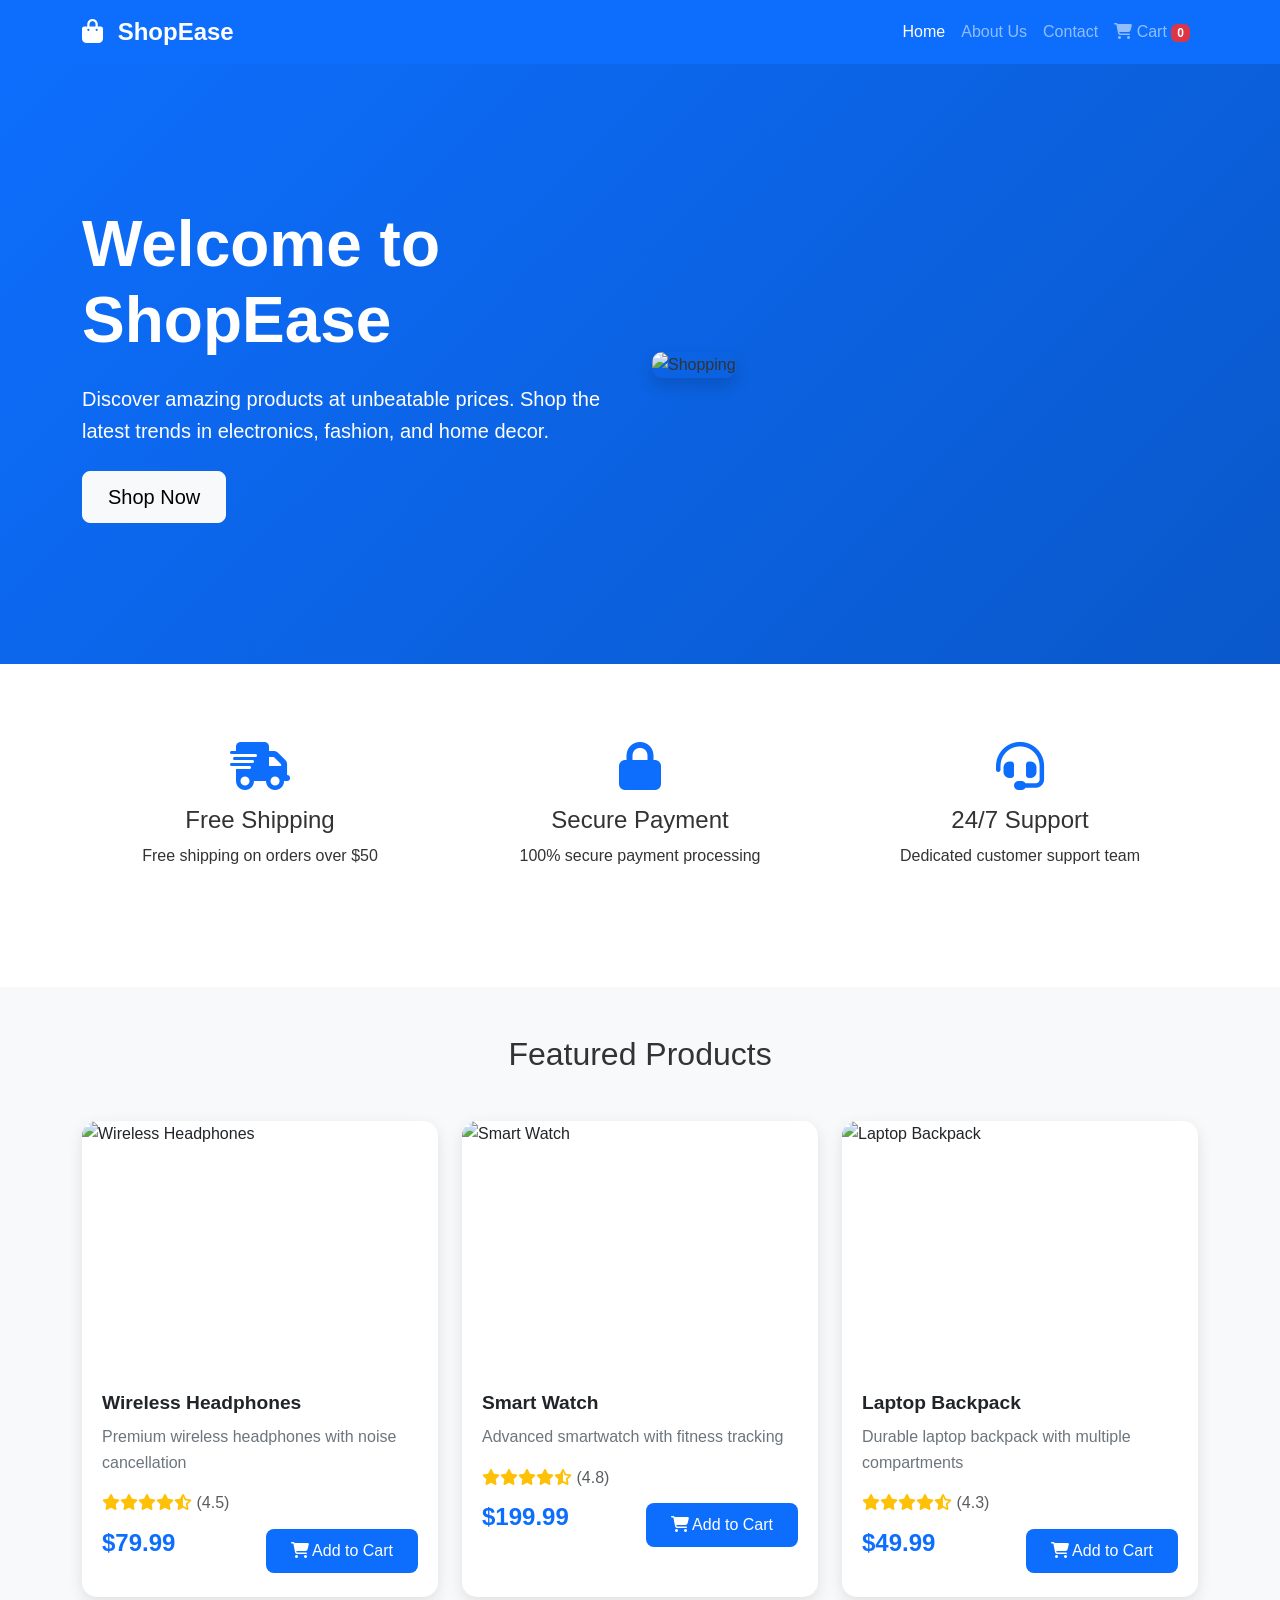
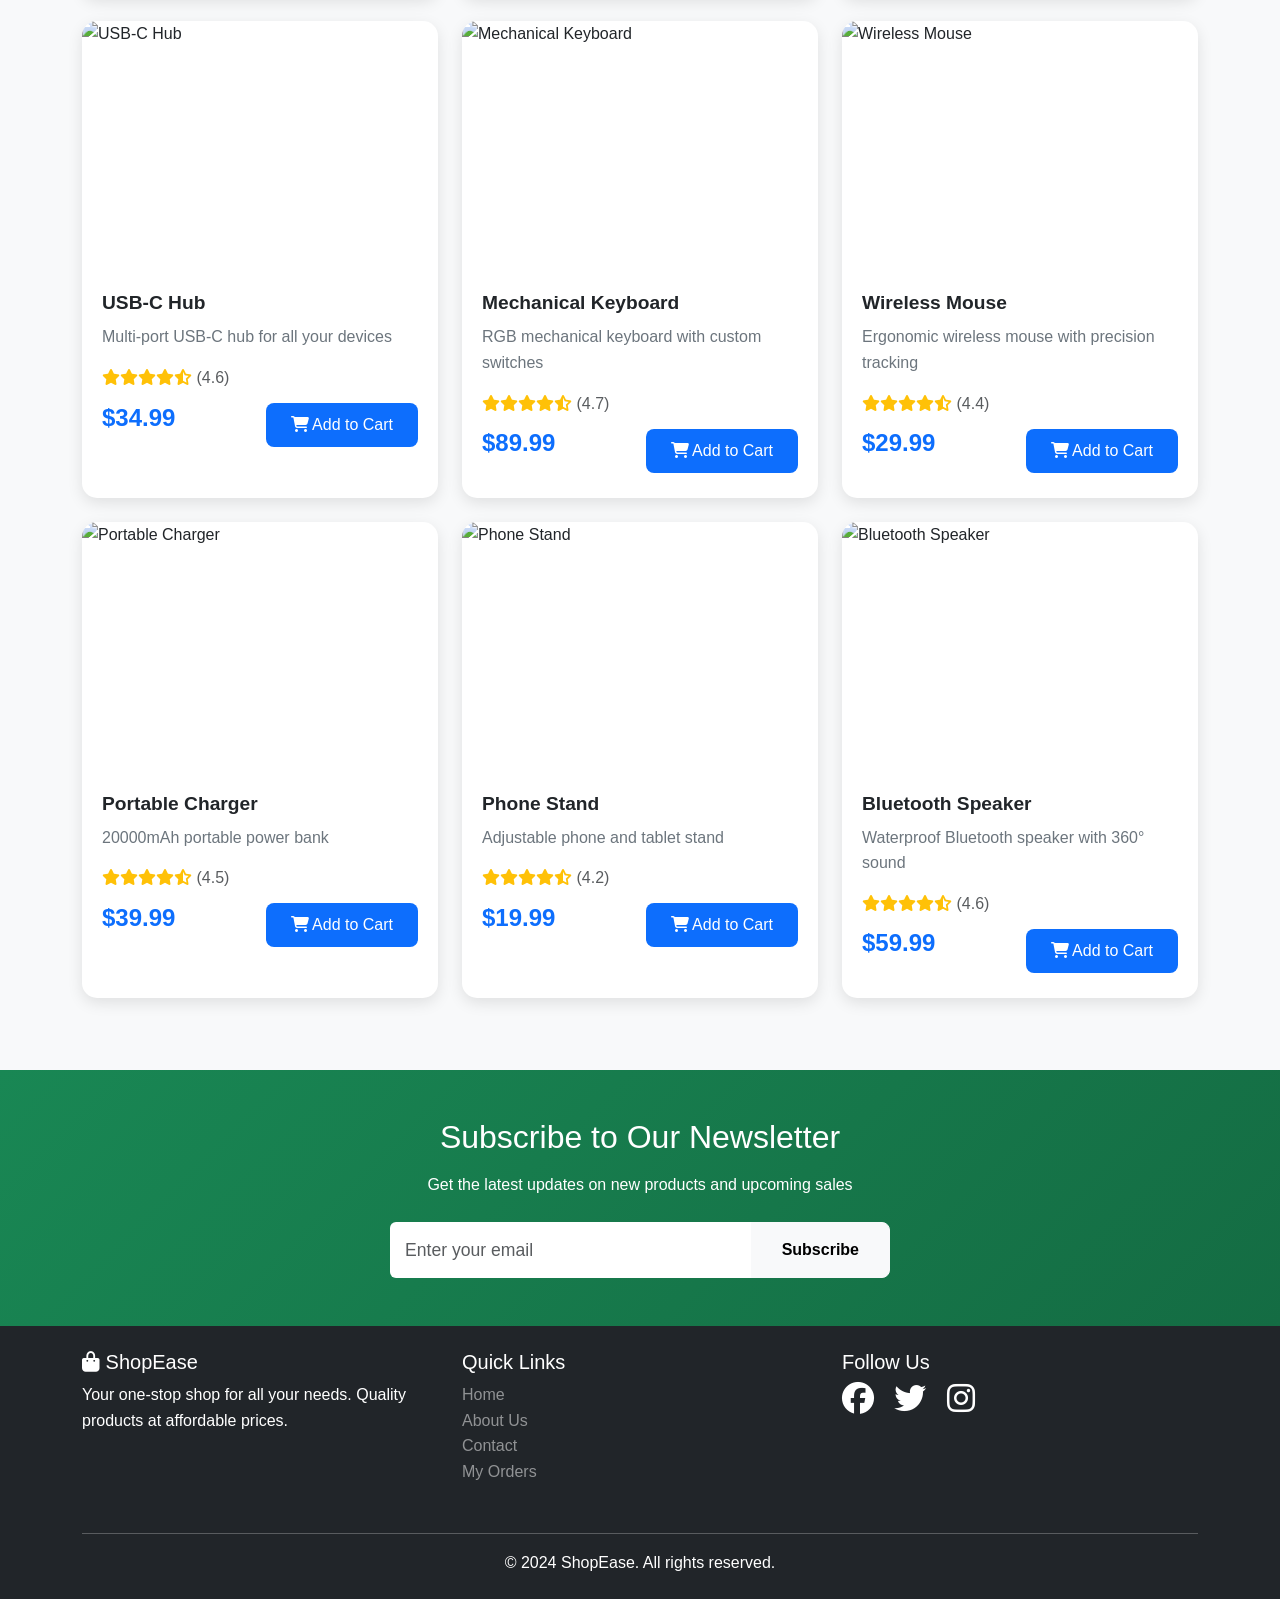
==== index.html @ 057cc5aa "Initial e-commerce website" ====
<!DOCTYPE html>
<html lang="en">
<head>
    <meta charset="UTF-8">
    <meta name="viewport" content="width=device-width, initial-scale=1.0">
    <title>ShopEase - Home</title>
    <link href="https://cdn.jsdelivr.net/npm/bootstrap@5.3.0/dist/css/bootstrap.min.css" rel="stylesheet">
    <link rel="stylesheet" href="https://cdnjs.cloudflare.com/ajax/libs/font-awesome/6.4.0/css/all.min.css">
    <link rel="stylesheet" href="css/style.css">
</head>
<body>
    <!-- Navigation -->
    <nav class="navbar navbar-expand-lg navbar-dark bg-primary sticky-top">
        <div class="container">
            <a class="navbar-brand" href="index.html">
                <i class="fas fa-shopping-bag"></i> ShopEase
            </a>
            <button class="navbar-toggler" type="button" data-bs-toggle="collapse" data-bs-target="#navbarNav">
                <span class="navbar-toggler-icon"></span>
            </button>
            <div class="collapse navbar-collapse" id="navbarNav">
                <ul class="navbar-nav ms-auto">
                    <li class="nav-item">
                        <a class="nav-link active" href="index.html">Home</a>
                    </li>
                    <li class="nav-item">
                        <a class="nav-link" href="aboutus.html">About Us</a>
                    </li>
                    <li class="nav-item">
                        <a class="nav-link" href="contactus.html">Contact</a>
                    </li>
                    <li class="nav-item">
                        <a class="nav-link" href="order.html">
                            <i class="fas fa-shopping-cart"></i> Cart <span class="badge bg-danger" id="cartCount">0</span>
                        </a>
                    </li>
                </ul>
            </div>
        </div>
    </nav>

    <!-- Hero Section -->
    <section class="hero-section">
        <div class="container">
            <div class="row align-items-center">
                <div class="col-lg-6">
                    <h1 class="display-3 fw-bold text-white mb-4">Welcome to ShopEase</h1>
                    <p class="lead text-white mb-4">Discover amazing products at unbeatable prices. Shop the latest trends in electronics, fashion, and home decor.</p>
                    <a href="#products" class="btn btn-light btn-lg">Shop Now</a>
                </div>
                <div class="col-lg-6">
                    <img src="https://via.placeholder.com/500x400/0d6efd/ffffff?text=Shop+Online" alt="Shopping" class="img-fluid rounded shadow">
                </div>
            </div>
        </div>
    </section>

    <!-- Features Section -->
    <section class="features-section py-5">
        <div class="container">
            <div class="row text-center">
                <div class="col-md-4 mb-4">
                    <div class="feature-card">
                        <i class="fas fa-shipping-fast fa-3x text-primary mb-3"></i>
                        <h4>Free Shipping</h4>
                        <p>Free shipping on orders over $50</p>
                    </div>
                </div>
                <div class="col-md-4 mb-4">
                    <div class="feature-card">
                        <i class="fas fa-lock fa-3x text-primary mb-3"></i>
                        <h4>Secure Payment</h4>
                        <p>100% secure payment processing</p>
                    </div>
                </div>
                <div class="col-md-4 mb-4">
                    <div class="feature-card">
                        <i class="fas fa-headset fa-3x text-primary mb-3"></i>
                        <h4>24/7 Support</h4>
                        <p>Dedicated customer support team</p>
                    </div>
                </div>
            </div>
        </div>
    </section>

    <!-- Products Section -->
    <section id="products" class="products-section py-5 bg-light">
        <div class="container">
            <h2 class="text-center mb-5">Featured Products</h2>
            <div class="row" id="productContainer">
                <!-- Products will be loaded via JavaScript -->
            </div>
        </div>
    </section>

    <!-- Newsletter Section -->
    <section class="newsletter-section py-5">
        <div class="container">
            <div class="row justify-content-center">
                <div class="col-lg-6 text-center">
                    <h2 class="text-white mb-3">Subscribe to Our Newsletter</h2>
                    <p class="text-white mb-4">Get the latest updates on new products and upcoming sales</p>
                    <form class="newsletter-form">
                        <div class="input-group">
                            <input type="email" class="form-control" placeholder="Enter your email" required>
                            <button class="btn btn-light" type="submit">Subscribe</button>
                        </div>
                    </form>
                </div>
            </div>
        </div>
    </section>

    <!-- Footer -->
    <footer class="bg-dark text-white py-4">
        <div class="container">
            <div class="row">
                <div class="col-md-4 mb-3">
                    <h5><i class="fas fa-shopping-bag"></i> ShopEase</h5>
                    <p>Your one-stop shop for all your needs. Quality products at affordable prices.</p>
                </div>
                <div class="col-md-4 mb-3">
                    <h5>Quick Links</h5>
                    <ul class="list-unstyled">
                        <li><a href="index.html" class="text-white-50">Home</a></li>
                        <li><a href="aboutus.html" class="text-white-50">About Us</a></li>
                        <li><a href="contactus.html" class="text-white-50">Contact</a></li>
                        <li><a href="order.html" class="text-white-50">My Orders</a></li>
                    </ul>
                </div>
                <div class="col-md-4 mb-3">
                    <h5>Follow Us</h5>
                    <div class="social-links">
                        <a href="#" class="text-white me-3"><i class="fab fa-facebook fa-2x"></i></a>
                        <a href="#" class="text-white me-3"><i class="fab fa-twitter fa-2x"></i></a>
                        <a href="#" class="text-white me-3"><i class="fab fa-instagram fa-2x"></i></a>
                    </div>
                </div>
            </div>
            <hr class="bg-white">
            <div class="text-center">
                <p class="mb-0">&copy; 2024 ShopEase. All rights reserved.</p>
            </div>
        </div>
    </footer>

    <script src="https://cdn.jsdelivr.net/npm/bootstrap@5.3.0/dist/js/bootstrap.bundle.min.js"></script>
    <script src="js/script.js"></script>
</body>
</html>
---- css/style.css ----
/* Global Styles */
:root {
    --primary-color: #0d6efd;
    --secondary-color: #6c757d;
    --success-color: #198754;
    --danger-color: #dc3545;
    --dark-color: #212529;
    --light-color: #f8f9fa;
}

* {
    margin: 0;
    padding: 0;
    box-sizing: border-box;
}

body {
    font-family: 'Segoe UI', Tahoma, Geneva, Verdana, sans-serif;
    line-height: 1.6;
    color: #333;
}

/* Smooth Scrolling */
html {
    scroll-behavior: smooth;
}

/* Navbar Styles */
.navbar-brand {
    font-size: 1.5rem;
    font-weight: bold;
}

.navbar-brand i {
    margin-right: 8px;
}

.nav-link {
    font-weight: 500;
    transition: all 0.3s ease;
}

.nav-link:hover {
    transform: translateY(-2px);
}

/* Hero Section */
.hero-section {
    background: linear-gradient(135deg, #0d6efd 0%, #0a58ca 100%);
    padding: 100px 0;
    min-height: 600px;
    display: flex;
    align-items: center;
}

.hero-section h1 {
    animation: fadeInUp 1s ease;
}

.hero-section p {
    animation: fadeInUp 1.2s ease;
}

.hero-section .btn {
    animation: fadeInUp 1.4s ease;
}

/* Features Section */
.features-section {
    background: #fff;
}

.feature-card {
    padding: 30px;
    transition: all 0.3s ease;
    border-radius: 10px;
}

.feature-card:hover {
    transform: translateY(-10px);
    box-shadow: 0 10px 30px rgba(0, 0, 0, 0.1);
}

/* Products Section */
.products-section {
    background: #f8f9fa;
}

.product-card {
    border: none;
    border-radius: 15px;
    overflow: hidden;
    transition: all 0.3s ease;
    box-shadow: 0 5px 15px rgba(0, 0, 0, 0.1);
    height: 100%;
}

.product-card:hover {
    transform: translateY(-10px);
    box-shadow: 0 15px 30px rgba(0, 0, 0, 0.2);
}

.product-card img {
    height: 250px;
    object-fit: cover;
    transition: all 0.3s ease;
}

.product-card:hover img {
    transform: scale(1.1);
}

.product-card .card-body {
    padding: 20px;
}

.product-card .card-title {
    font-size: 1.2rem;
    font-weight: bold;
    margin-bottom: 10px;
    color: #212529;
}

.product-card .card-text {
    color: #6c757d;
    margin-bottom: 15px;
}

.product-price {
    font-size: 1.5rem;
    font-weight: bold;
    color: var(--primary-color);
    margin-bottom: 15px;
}

.product-rating {
    color: #ffc107;
    margin-bottom: 10px;
}

/* Newsletter Section */
.newsletter-section {
    background: linear-gradient(135deg, #198754 0%, #146c43 100%);
    padding: 60px 0;
}

.newsletter-form .input-group {
    max-width: 500px;
    margin: 0 auto;
}

.newsletter-form .form-control {
    border: none;
    padding: 15px;
    font-size: 1.1rem;
}

.newsletter-form .btn {
    padding: 15px 30px;
    font-weight: bold;
}

/* Page Header */
.page-header {
    background: linear-gradient(135deg, #0d6efd 0%, #0a58ca 100%);
    padding: 80px 0 60px;
    text-align: center;
}

.page-header h1 {
    font-size: 3rem;
    font-weight: bold;
    margin-bottom: 10px;
}

/* About Us Styles */
.value-card {
    padding: 30px;
    background: #fff;
    border-radius: 10px;
    transition: all 0.3s ease;
}

.value-card:hover {
    transform: translateY(-10px);
    box-shadow: 0 10px 30px rgba(0, 0, 0, 0.1);
}

.team-card {
    padding: 30px;
    background: #fff;
    border-radius: 10px;
    transition: all 0.3s ease;
}

.team-card:hover {
    transform: translateY(-10px);
    box-shadow: 0 10px 30px rgba(0, 0, 0, 0.1);
}

.team-card img {
    width: 150px;
    height: 150px;
    object-fit: cover;
}

.stats-section {
    background: linear-gradient(135deg, #0d6efd 0%, #0a58ca 100%);
}

/* Contact Us Styles */
.contact-info-item {
    text-align: center;
}

.map-container {
    border-radius: 10px;
    overflow: hidden;
    box-shadow: 0 5px 15px rgba(0, 0, 0, 0.1);
}

/* Order/Cart Styles */
.cart-item {
    border-bottom: 1px solid #dee2e6;
    padding: 20px 0;
    transition: all 0.3s ease;
}

.cart-item:last-child {
    border-bottom: none;
}

.cart-item:hover {
    background: #f8f9fa;
}

.cart-item-img {
    width: 100px;
    height: 100px;
    object-fit: cover;
    border-radius: 10px;
}

.quantity-controls {
    display: flex;
    align-items: center;
    gap: 10px;
}

.quantity-controls button {
    width: 35px;
    height: 35px;
    border-radius: 50%;
    display: flex;
    align-items: center;
    justify-content: center;
    padding: 0;
}

.quantity-controls input {
    width: 60px;
    text-align: center;
}

/* Button Styles */
.btn {
    border-radius: 8px;
    padding: 10px 25px;
    font-weight: 500;
    transition: all 0.3s ease;
}

.btn:hover {
    transform: translateY(-2px);
    box-shadow: 0 5px 15px rgba(0, 0, 0, 0.2);
}

.btn-primary {
    background: var(--primary-color);
    border: none;
}

.btn-primary:hover {
    background: #0a58ca;
}

/* Footer Styles */
footer {
    margin-top: auto;
}

footer a {
    text-decoration: none;
    transition: all 0.3s ease;
}

footer a:hover {
    color: var(--primary-color) !important;
}

.social-links a {
    transition: all 0.3s ease;
}

.social-links a:hover {
    transform: translateY(-5px);
}

/* Animations */
@keyframes fadeInUp {
    from {
        opacity: 0;
        transform: translateY(30px);
    }
    to {
        opacity: 1;
        transform: translateY(0);
    }
}

@keyframes fadeIn {
    from {
        opacity: 0;
    }
    to {
        opacity: 1;
    }
}

/* Badge Styles */
.badge {
    font-size: 0.75rem;
    padding: 0.25em 0.5em;
}

/* Card Styles */
.card {
    border: none;
    transition: all 0.3s ease;
}

.card:hover {
    box-shadow: 0 10px 30px rgba(0, 0, 0, 0.1);
}

/* Form Styles */
.form-control:focus,
.form-select:focus {
    border-color: var(--primary-color);
    box-shadow: 0 0 0 0.2rem rgba(13, 110, 253, 0.25);
}

/* Accordion Styles */
.accordion-button:not(.collapsed) {
    background-color: var(--primary-color);
    color: white;
}

.accordion-button:focus {
    box-shadow: 0 0 0 0.2rem rgba(13, 110, 253, 0.25);
}

/* Modal Styles */
.modal-content {
    border-radius: 15px;
    border: none;
}

.modal-header {
    border-bottom: 2px solid #f8f9fa;
}

.modal-footer {
    border-top: 2px solid #f8f9fa;
}

/* Loading Animation */
.loading {
    display: inline-block;
    width: 20px;
    height: 20px;
    border: 3px solid rgba(255, 255, 255, 0.3);
    border-radius: 50%;
    border-top-color: white;
    animation: spin 1s ease-in-out infinite;
}

@keyframes spin {
    to { transform: rotate(360deg); }
}

/* Responsive Styles */
@media (max-width: 768px) {
    .hero-section {
        padding: 60px 0;
        min-height: auto;
        text-align: center;
    }

    .hero-section h1 {
        font-size: 2rem;
    }

    .page-header h1 {
        font-size: 2rem;
    }

    .product-card img {
        height: 200px;
    }

    .cart-item {
        flex-direction: column;
        text-align: center;
    }

    .cart-item-img {
        margin: 0 auto 15px;
    }
}

@media (max-width: 576px) {
    .navbar-brand {
        font-size: 1.2rem;
    }

    .hero-section {
        padding: 40px 0;
    }

    .hero-section h1 {
        font-size: 1.5rem;
    }

    .feature-card,
    .value-card,
    .team-card {
        padding: 20px;
    }
}

/* Utility Classes */
.text-primary {
    color: var(--primary-color) !important;
}

.bg-primary {
    background-color: var(--primary-color) !important;
}

.shadow-sm {
    box-shadow: 0 0.125rem 0.25rem rgba(0, 0, 0, 0.075) !important;
}

.shadow {
    box-shadow: 0 0.5rem 1rem rgba(0, 0, 0, 0.15) !important;
}

.rounded {
    border-radius: 10px !important;
}

/* Success Alert */
.alert-success {
    animation: fadeIn 0.5s ease;
}

/* Price Highlight */
.price-highlight {
    background: linear-gradient(135deg, #ffc107 0%, #ff9800 100%);
    color: white;
    padding: 5px 15px;
    border-radius: 20px;
    display: inline-block;
    font-weight: bold;
}
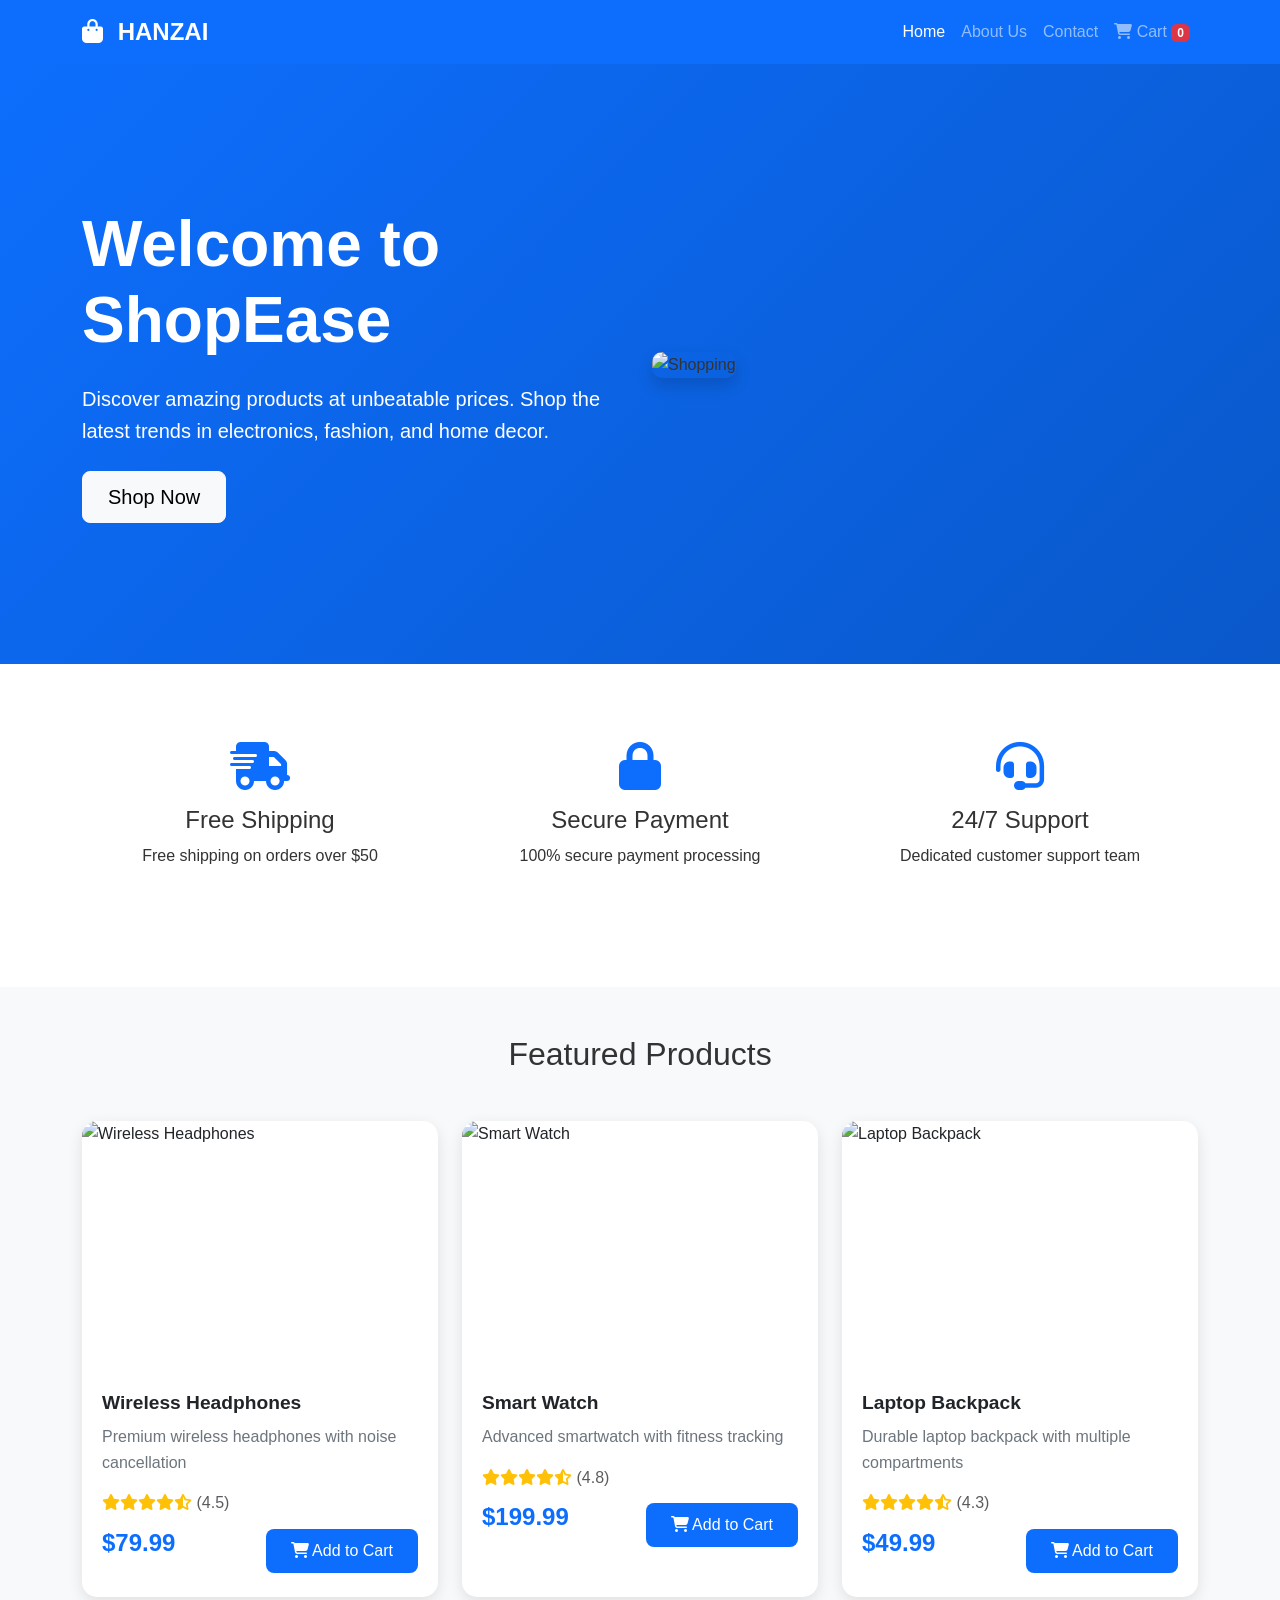
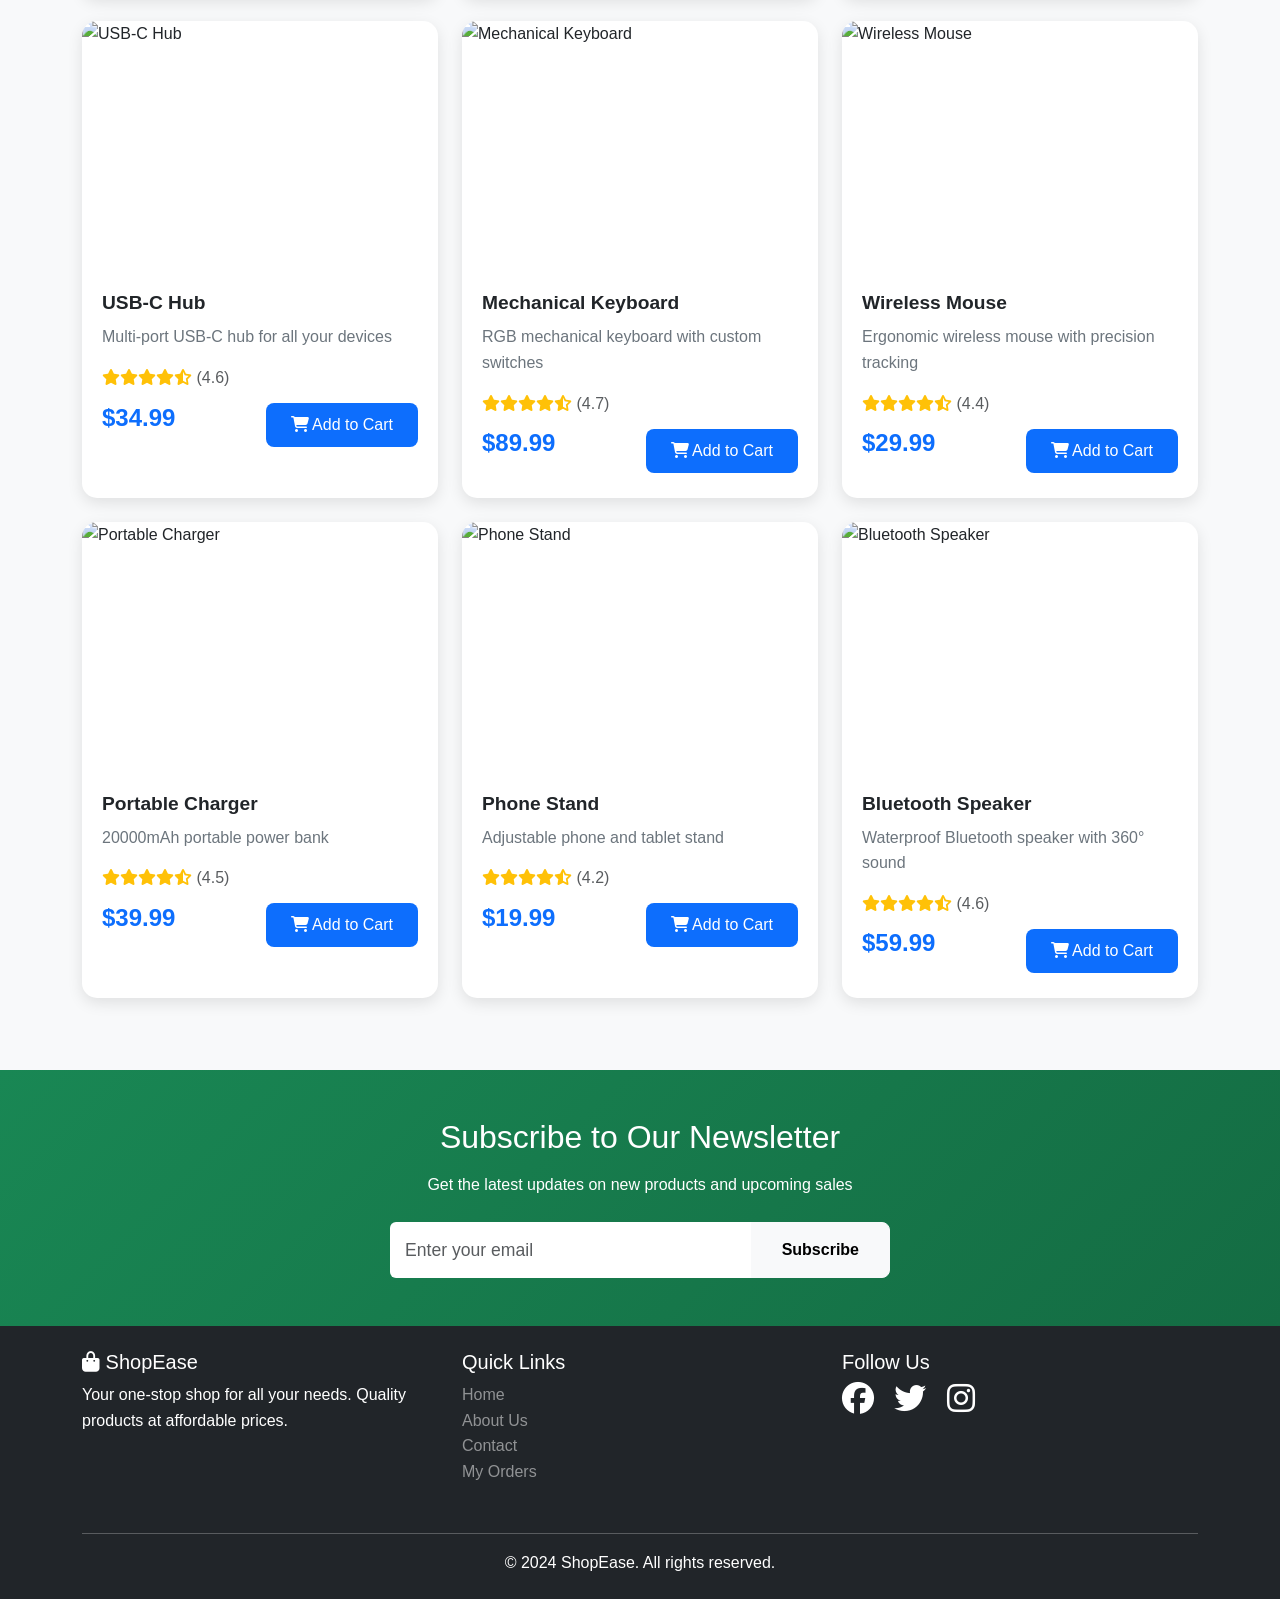
==== commit 72af80d9: "Updated homepage Title and Heading" ====
--- a/index.html
+++ b/index.html
@@ -3,7 +3,7 @@
 <head>
     <meta charset="UTF-8">
     <meta name="viewport" content="width=device-width, initial-scale=1.0">
-    <title>ShopEase - Home</title>
+    <title>HANZAI - Home</title>
     <link href="https://cdn.jsdelivr.net/npm/bootstrap@5.3.0/dist/css/bootstrap.min.css" rel="stylesheet">
     <link rel="stylesheet" href="https://cdnjs.cloudflare.com/ajax/libs/font-awesome/6.4.0/css/all.min.css">
     <link rel="stylesheet" href="css/style.css">
@@ -13,7 +13,7 @@
     <nav class="navbar navbar-expand-lg navbar-dark bg-primary sticky-top">
         <div class="container">
             <a class="navbar-brand" href="index.html">
-                <i class="fas fa-shopping-bag"></i> ShopEase
+                <i class="fas fa-shopping-bag"></i> HANZAI
             </a>
             <button class="navbar-toggler" type="button" data-bs-toggle="collapse" data-bs-target="#navbarNav">
                 <span class="navbar-toggler-icon"></span>
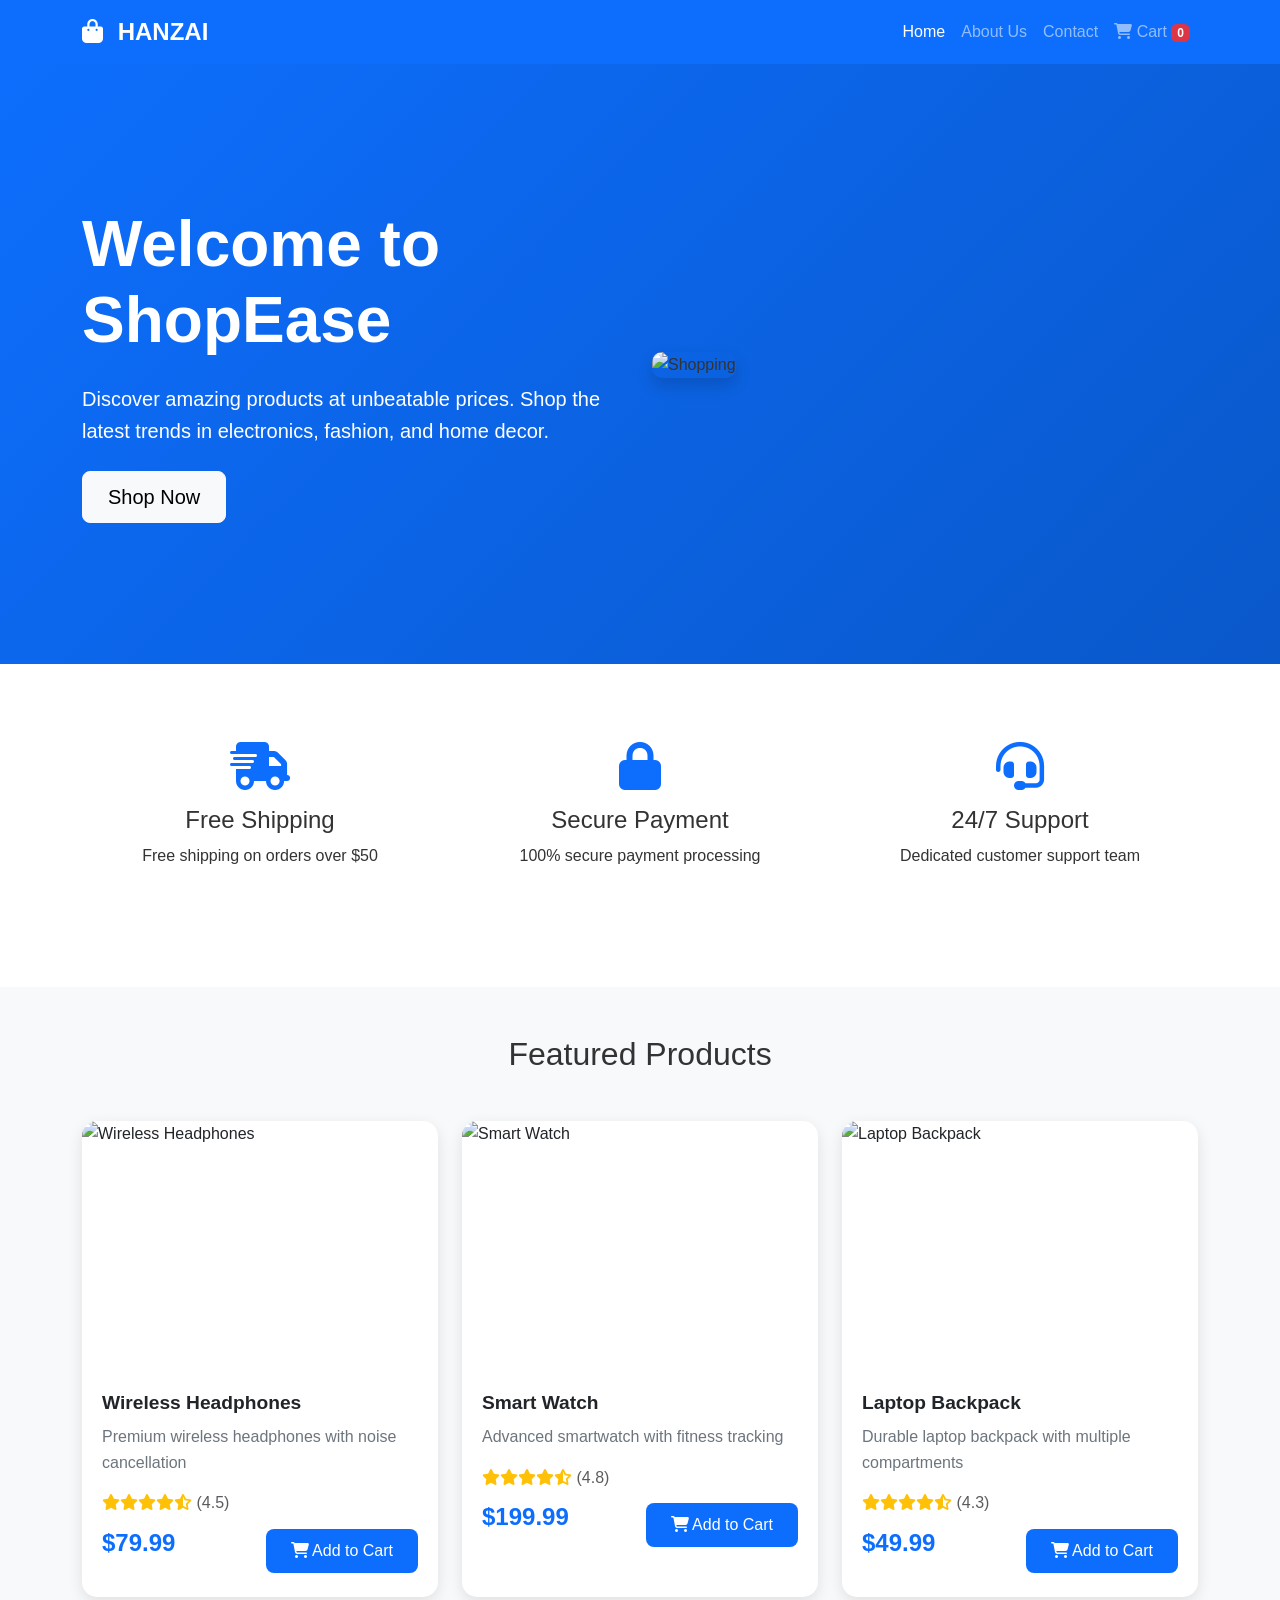
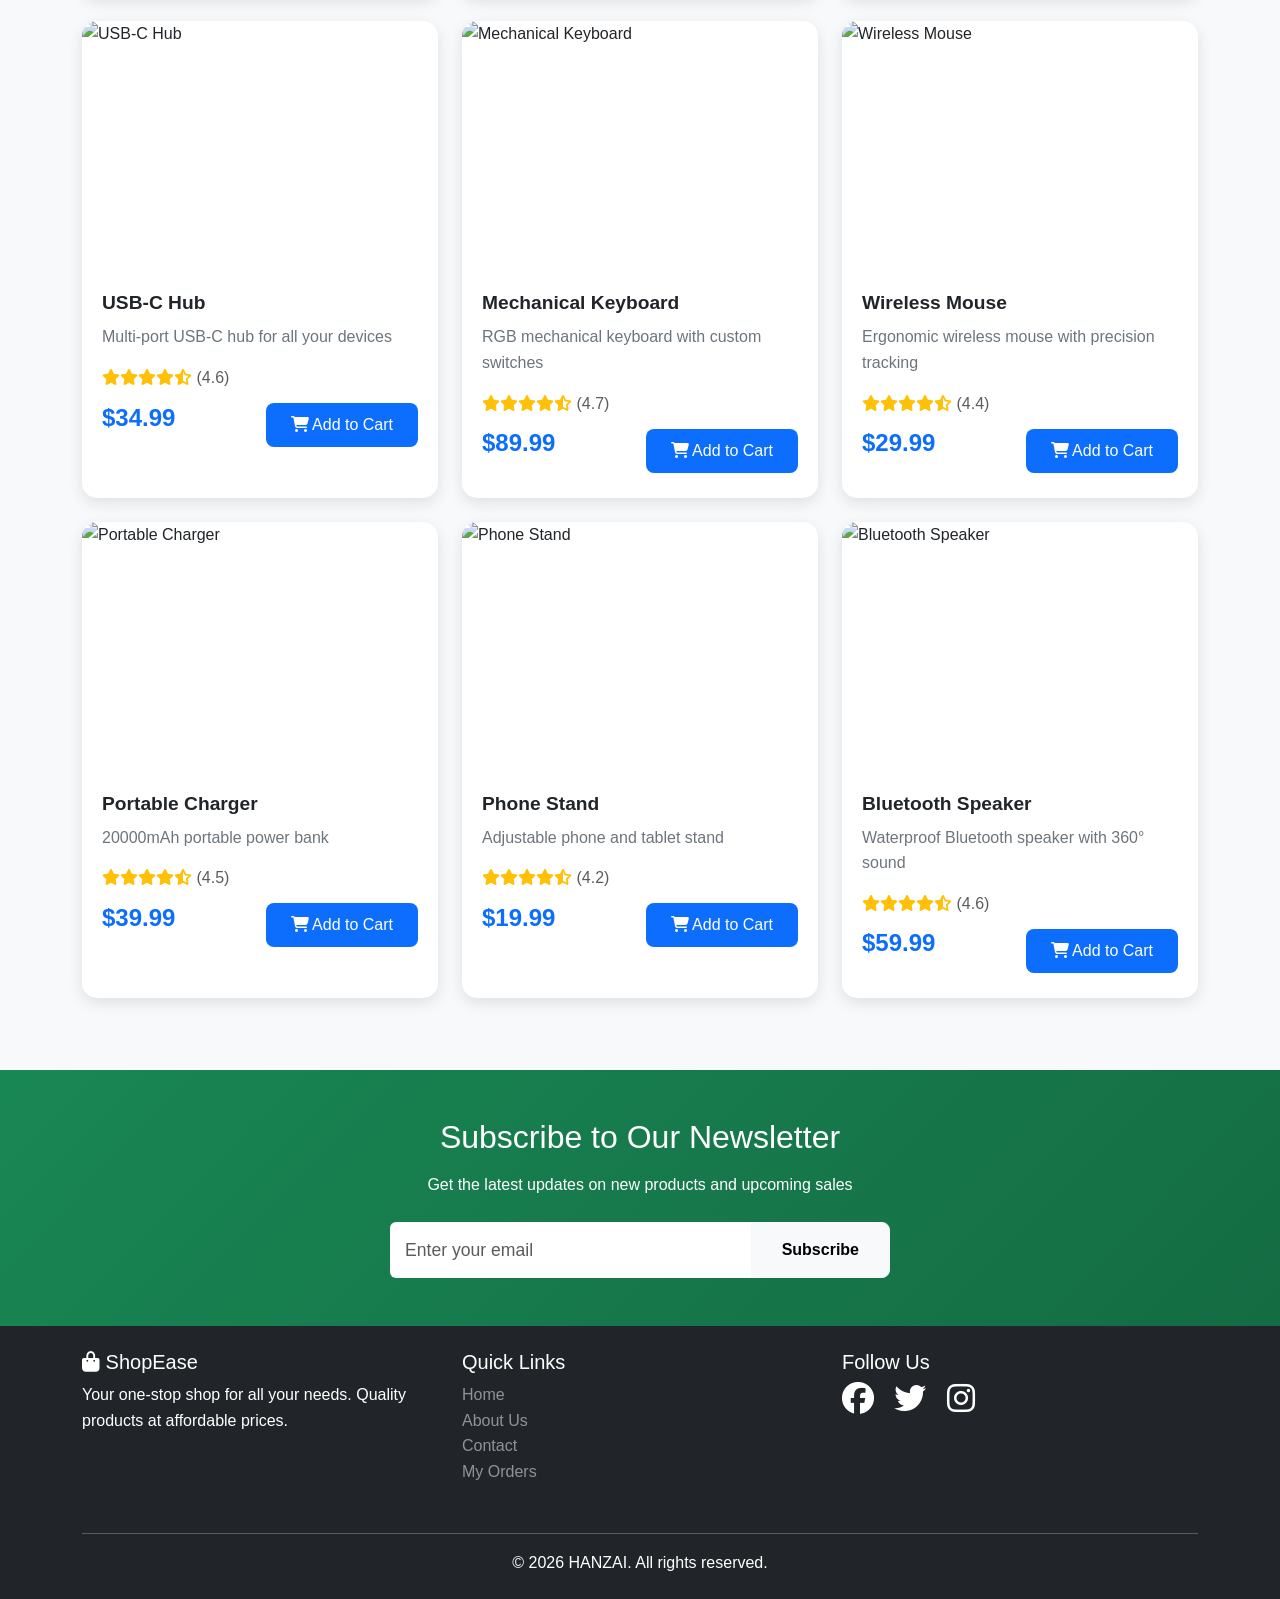
==== commit 958d93af: "Updated homepage,contactus,order pages Title and Heading" ====
--- a/index.html
+++ b/index.html
@@ -140,7 +140,7 @@
             </div>
             <hr class="bg-white">
             <div class="text-center">
-                <p class="mb-0">&copy; 2024 ShopEase. All rights reserved.</p>
+                <p class="mb-0">&copy; 2026 HANZAI. All rights reserved.</p>
             </div>
         </div>
     </footer>
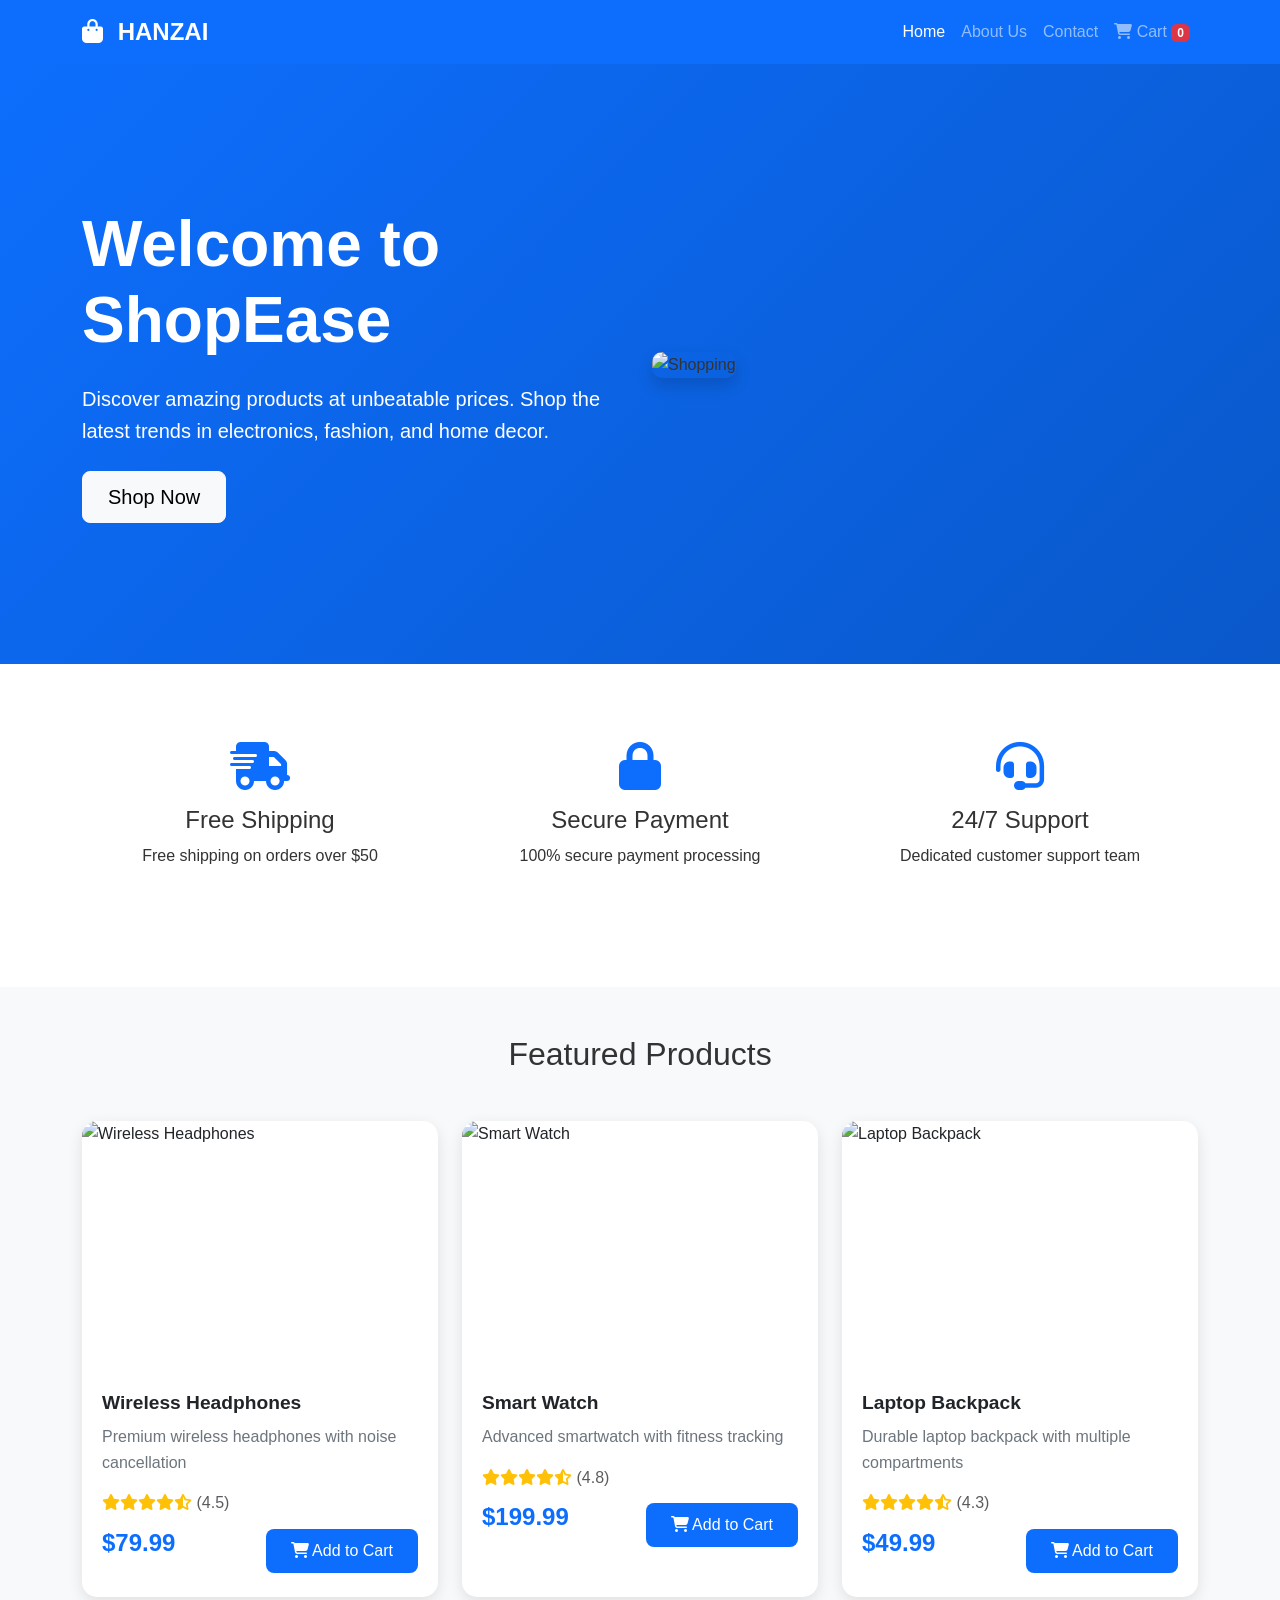
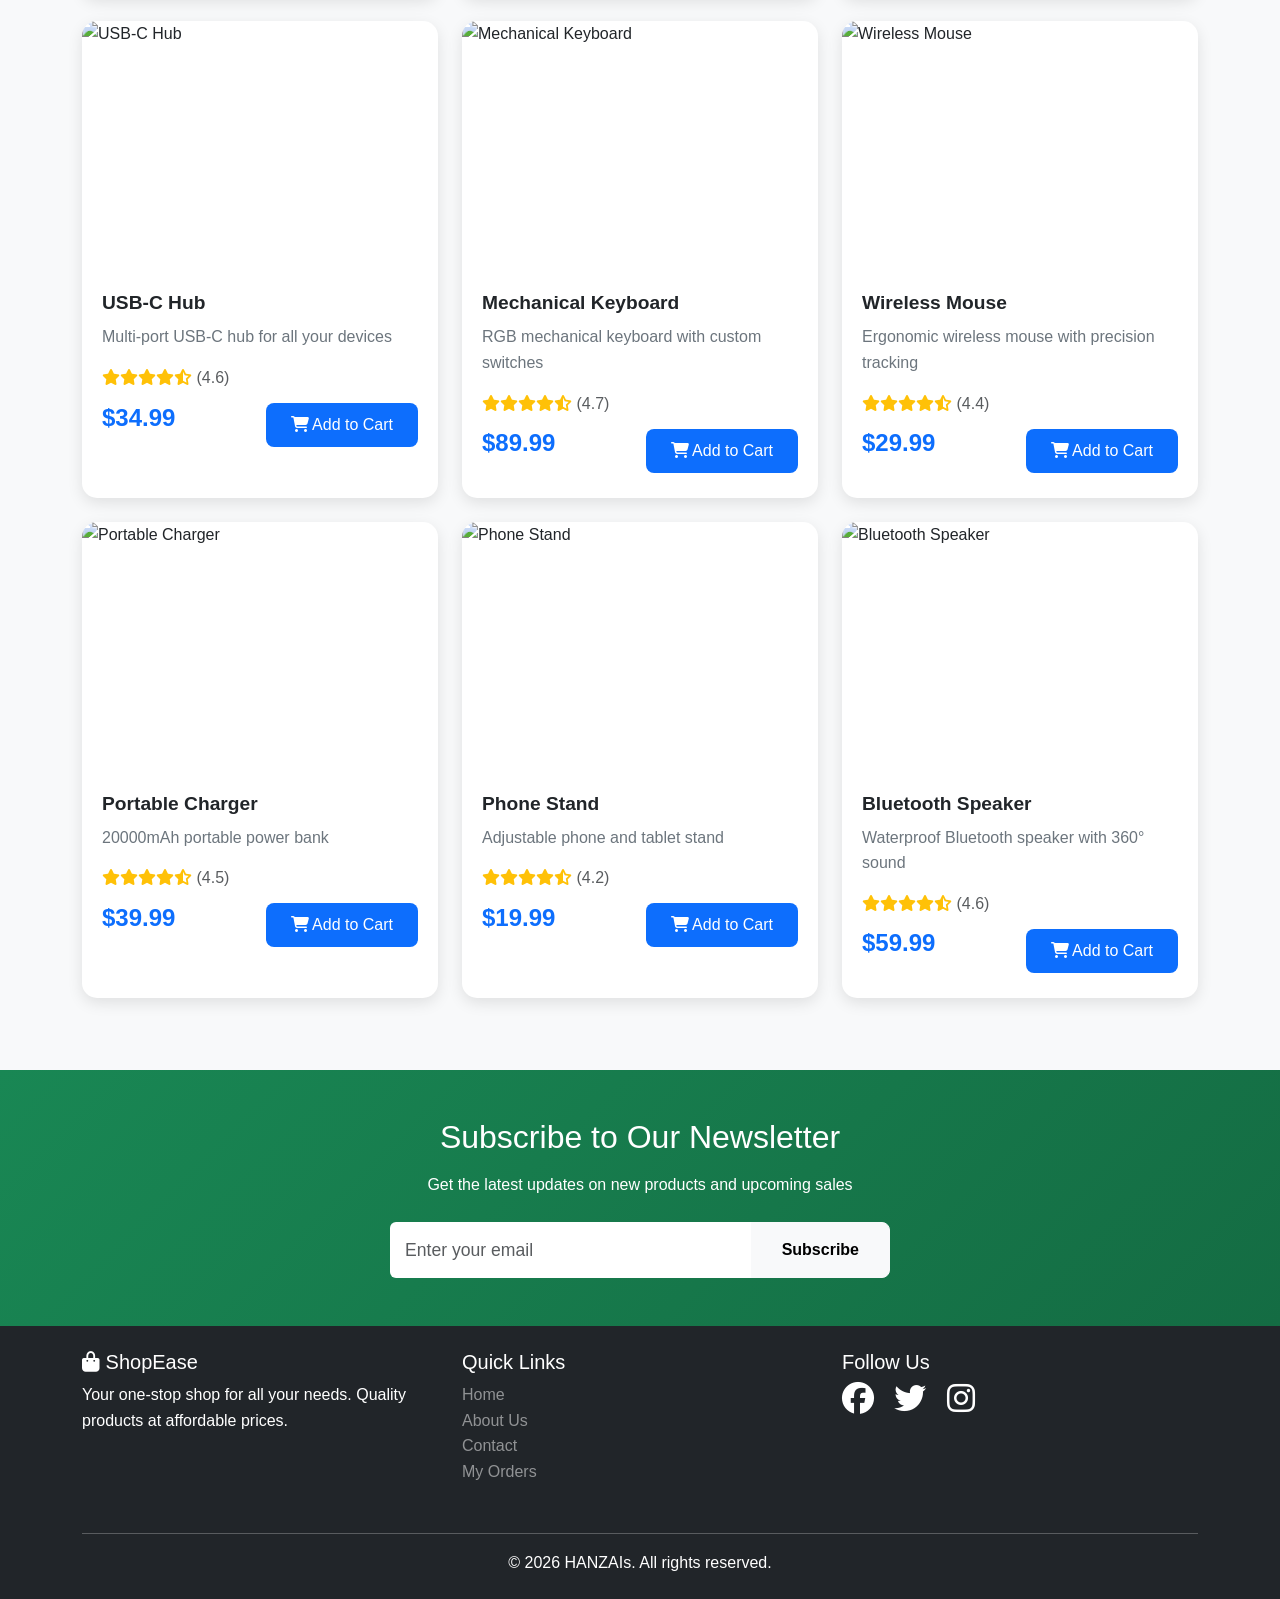
==== commit f4374cfc: "Updated homepage,contactus,order pages" ====
--- a/index.html
+++ b/index.html
@@ -140,7 +140,7 @@
             </div>
             <hr class="bg-white">
             <div class="text-center">
-                <p class="mb-0">&copy; 2026 HANZAI. All rights reserved.</p>
+                <p class="mb-0">&copy; 2026 HANZAIs. All rights reserved.</p>
             </div>
         </div>
     </footer>
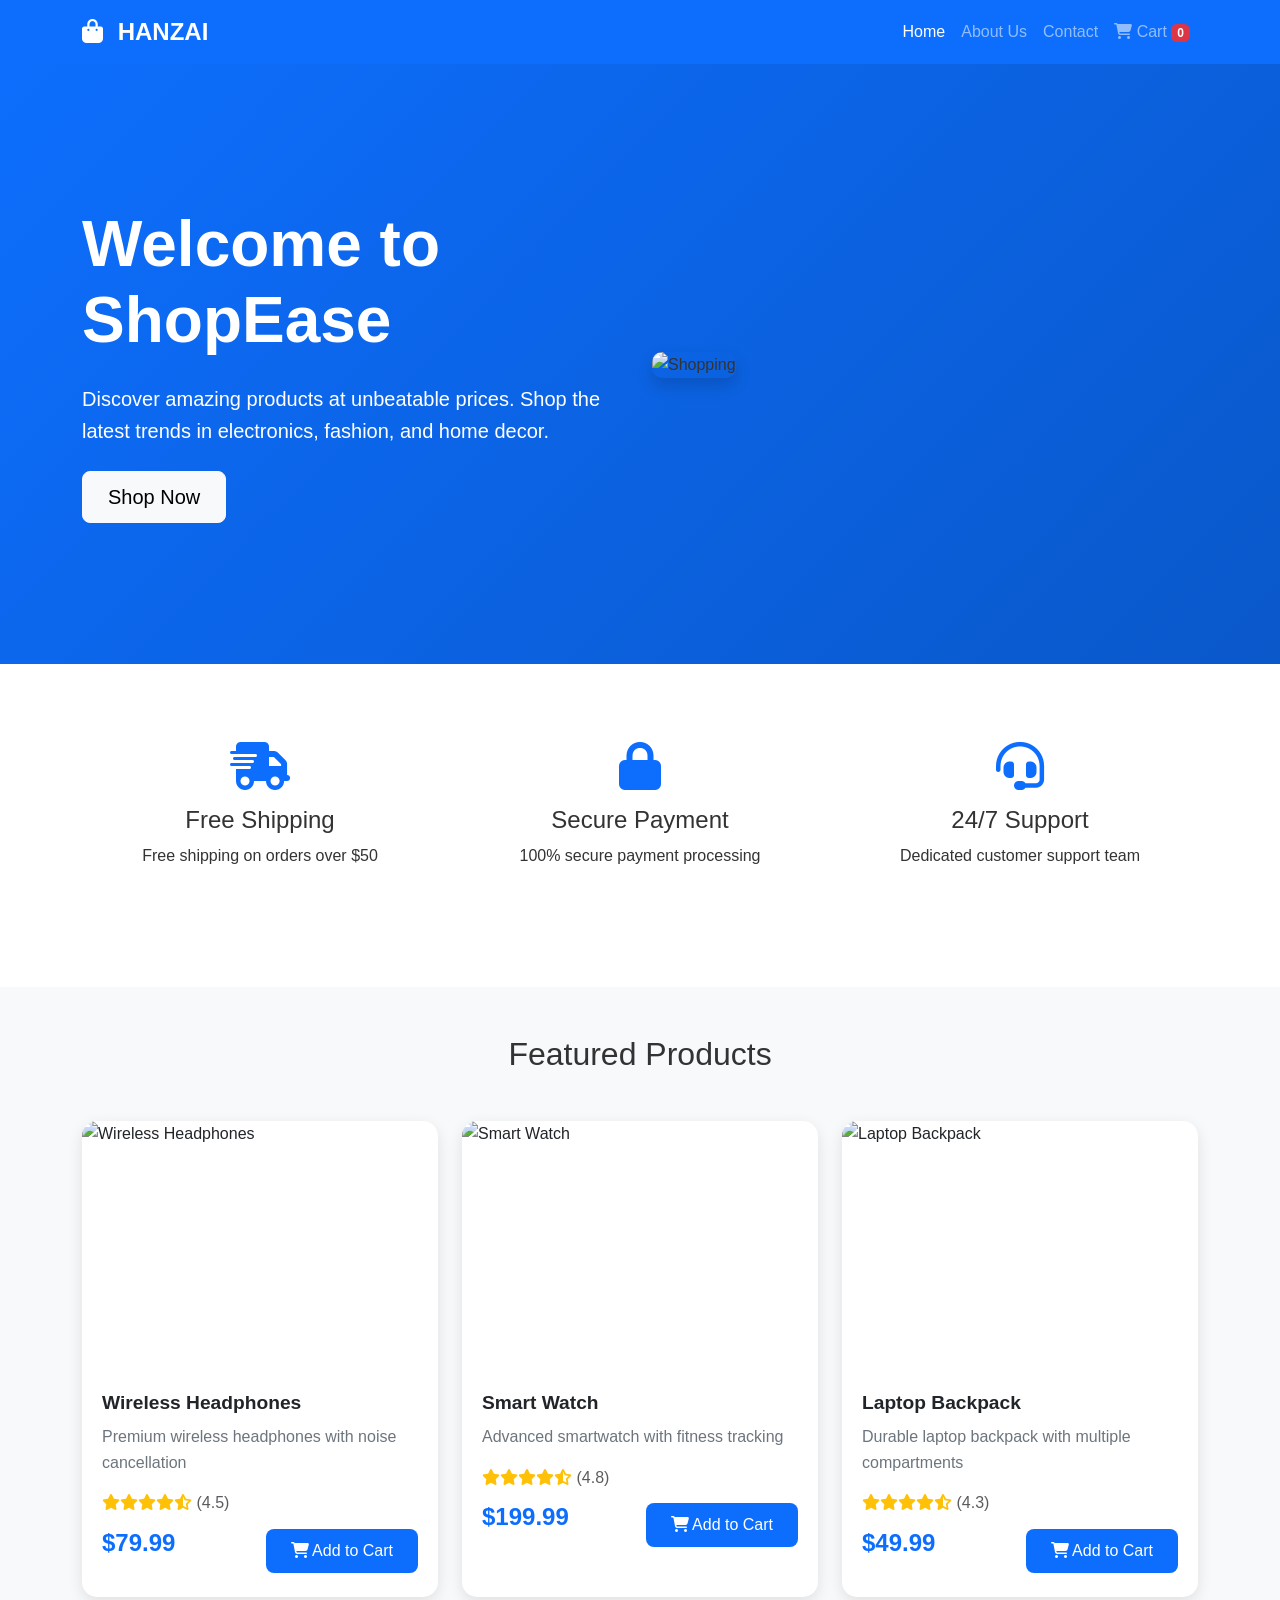
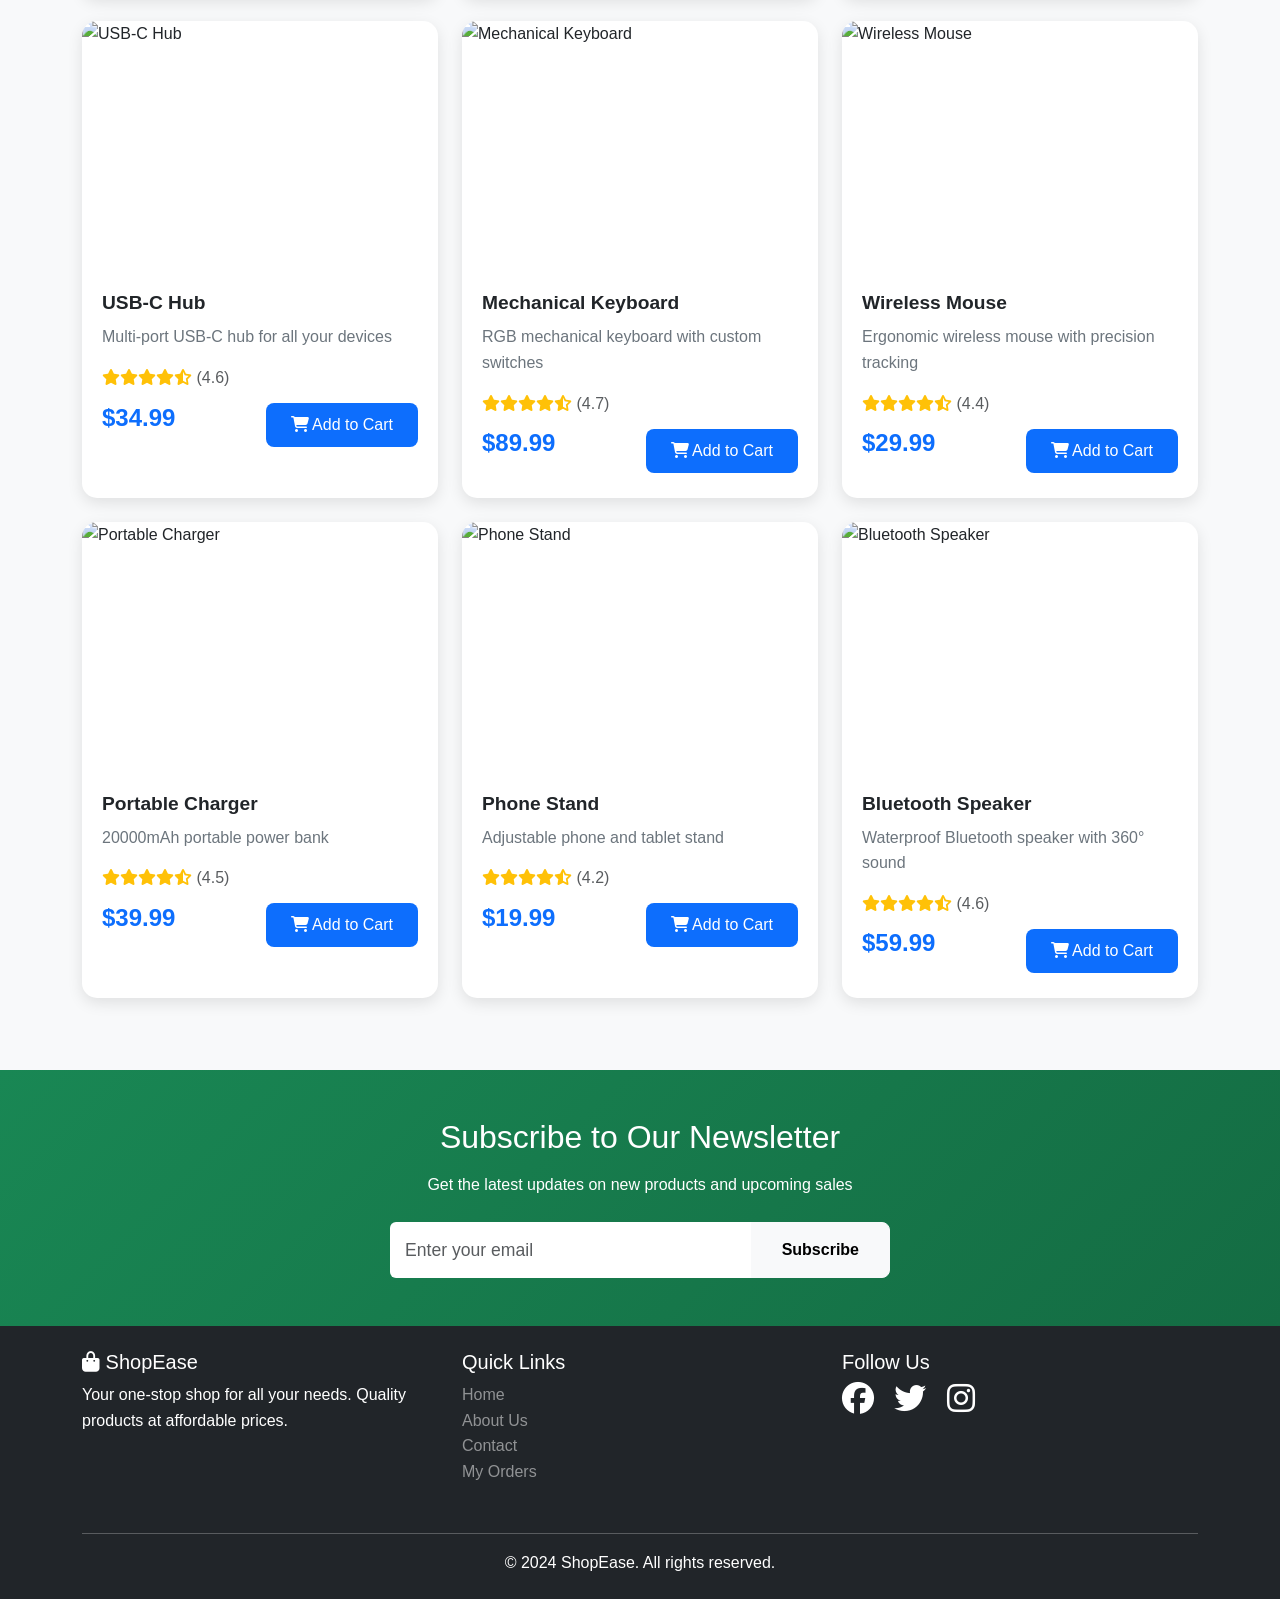
==== commit b661b826: "Merge branch 'zaid2-ui'" ====
--- a/index.html
+++ b/index.html
@@ -140,7 +140,7 @@
             </div>
             <hr class="bg-white">
             <div class="text-center">
-                <p class="mb-0">&copy; 2026 HANZAIs. All rights reserved.</p>
+                <p class="mb-0">&copy; 2024 ShopEase. All rights reserved.</p>
             </div>
         </div>
     </footer>
